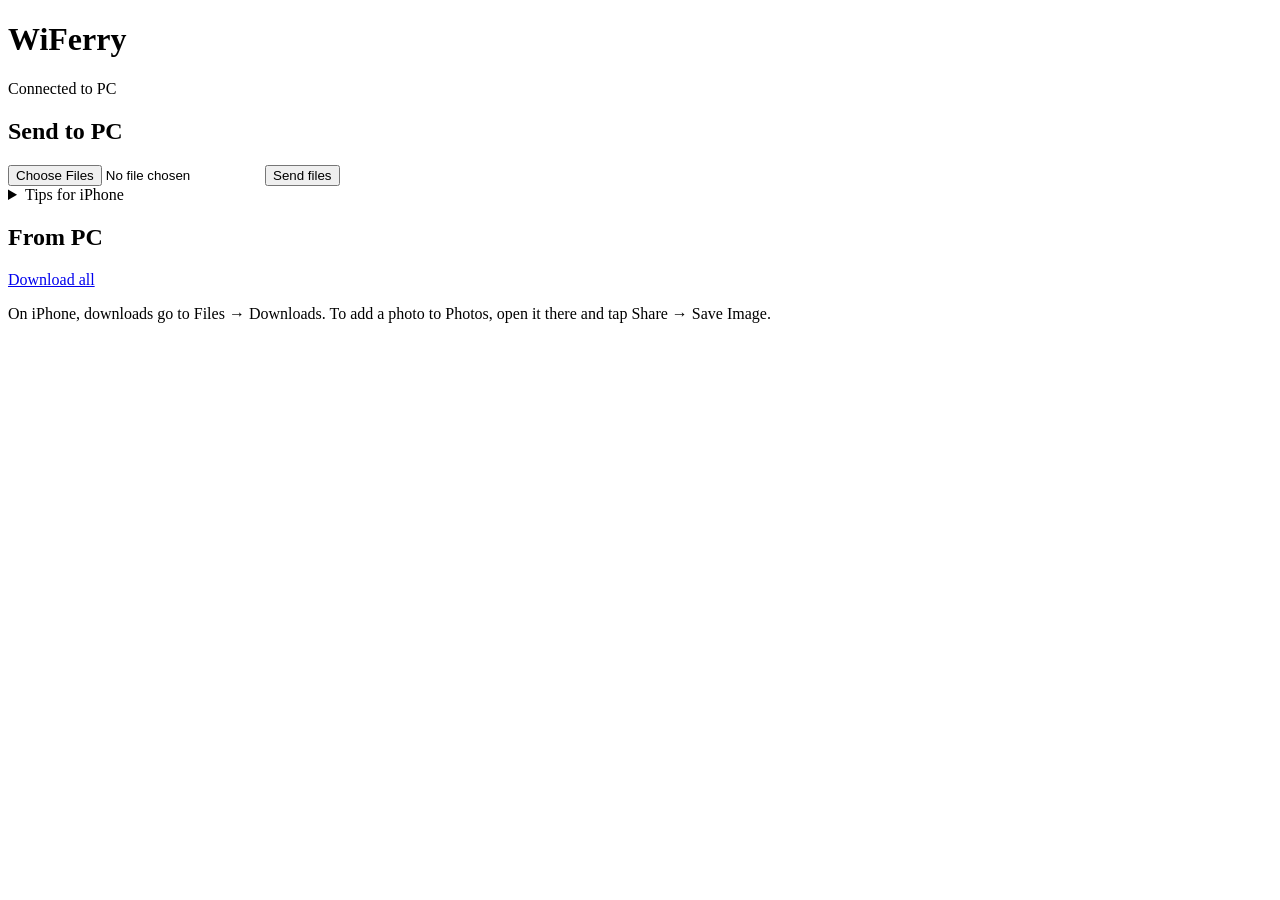
==== web/client.html @ 5195c9d5 "feat: HTTP server and embedded web UI Co-Authored-By: Claude Opus 5.5 <noreply@anthropic.com>" ====
<!doctype html>
<html lang="en">
<head>
  <meta charset="utf-8">
  <meta name="viewport" content="width=device-width, initial-scale=1, viewport-fit=cover">
  <title>WiFerry</title>
  <link rel="stylesheet" href="/static/app.css">
</head>
<body>
<main>
  <header><h1>WiFerry</h1><span>Connected to PC</span></header>

  <div class="grid">
    <section class="card">
      <h2>Send to PC</h2>
      <input id="pick" type="file" multiple>
      <button class="primary" id="send">Send files</button>
      <div id="busy" class="warn" hidden>Keep this screen open until sending finishes.</div>
      <div id="queue" class="queue"></div>
      <details>
        <summary>Tips for iPhone</summary>
        <ul>
          <li><b>Photo Library</b> may convert HEIC photos to JPEG. Use <b>Choose File</b> (Files app) to keep originals.</li>
          <li>If "Optimize iPhone Storage" is on, some photos live in iCloud only and can't be sent offline.</li>
          <li>Don't lock the screen or switch apps while sending.</li>
        </ul>
      </details>
    </section>

    <section class="card">
      <div class="row spread">
        <h2>From PC</h2>
        <a class="btn small" href="/api/zip/shared" download>Download all</a>
      </div>
      <ul id="shared" class="files"></ul>
      <p class="muted">On iPhone, downloads go to Files → Downloads. To add a photo to Photos, open it there and tap Share → Save Image.</p>
    </section>
  </div>
</main>
<script src="/static/common.js"></script>
<script src="/static/client.js"></script>
</body>
</html>
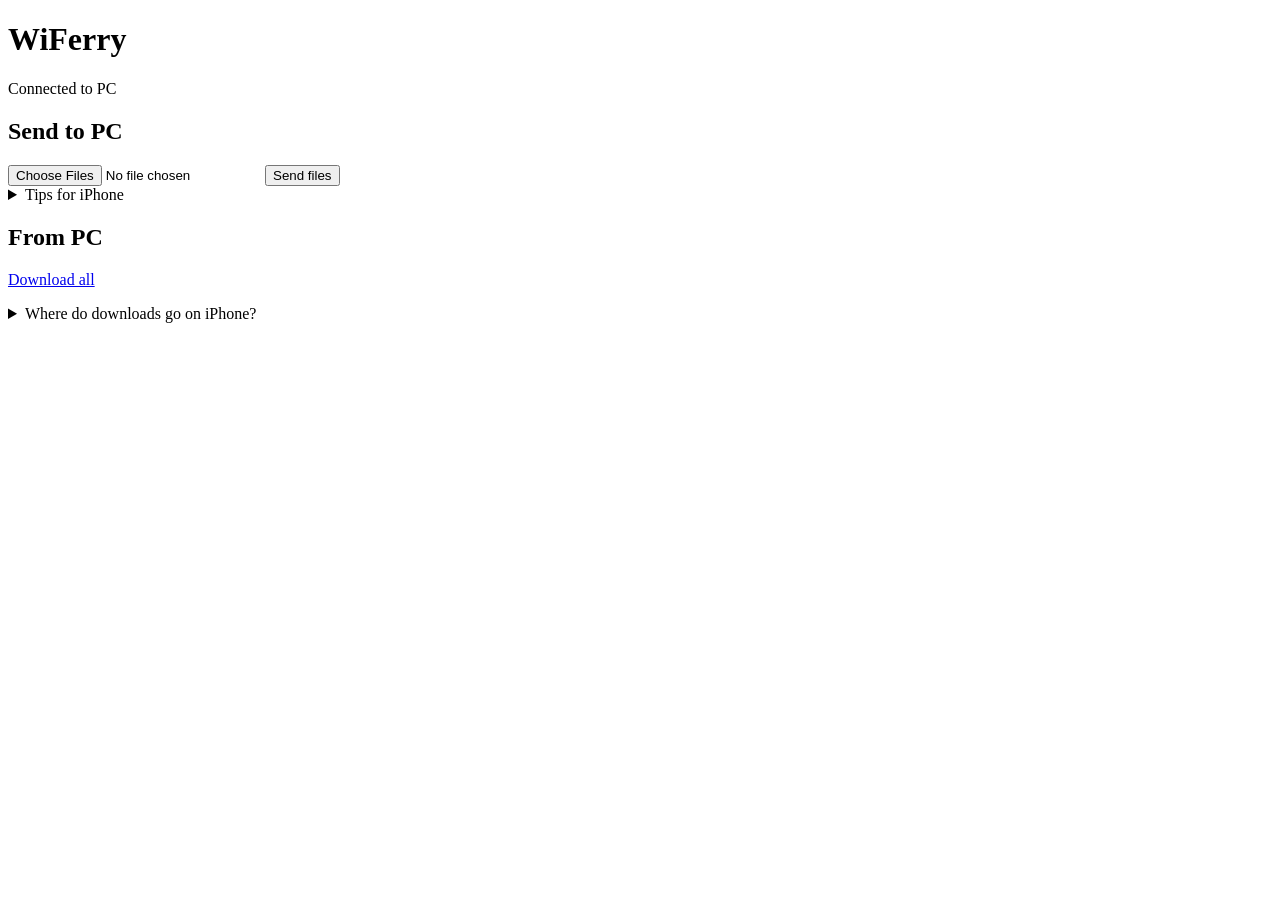
==== commit f56a99aa: "feat: date-stamped zip downloads and clearer iPhone download tips Unzipping a dated zip in iOS Files" ====
--- a/web/client.html
+++ b/web/client.html
@@ -20,7 +20,7 @@
       <details>
         <summary>Tips for iPhone</summary>
         <ul>
-          <li><b>Photo Library</b> may convert HEIC photos to JPEG. Use <b>Choose File</b> (Files app) to keep originals.</li>
+          <li><b>Photo Library</b> may convert HEIC photos to JPEG. To keep originals, save them to Files first (Share → Save to Files), then use <b>Choose File</b>.</li>
           <li>If "Optimize iPhone Storage" is on, some photos live in iCloud only and can't be sent offline.</li>
           <li>Don't lock the screen or switch apps while sending.</li>
         </ul>
@@ -33,7 +33,16 @@
         <a class="btn small" href="/api/zip/shared" download>Download all</a>
       </div>
       <ul id="shared" class="files"></ul>
-      <p class="muted">On iPhone, downloads go to Files → Downloads. To add a photo to Photos, open it there and tap Share → Save Image.</p>
+      <details>
+        <summary>Where do downloads go on iPhone?</summary>
+        <ul>
+          <li><b>Find them:</b> in Safari tap <b>AA</b> → <b>Downloads</b>, or open Files → Downloads.</li>
+          <li><b>Keep them on the phone, not iCloud:</b> Settings → Apps → Safari → Downloads → <b>On My iPhone</b> (one time).</li>
+          <li><b>Download all</b> saves a dated zip, e.g. <i>WiFerry-2026-11-17_15-42.zip</i>. Tap it once in Files and it becomes a folder with all the files.</li>
+          <li>Ignore the "Open in…" screen after downloading. The file is already saved.</li>
+          <li>To add a photo to Photos: open it in Files → Share → Save Image.</li>
+        </ul>
+      </details>
     </section>
   </div>
 </main>
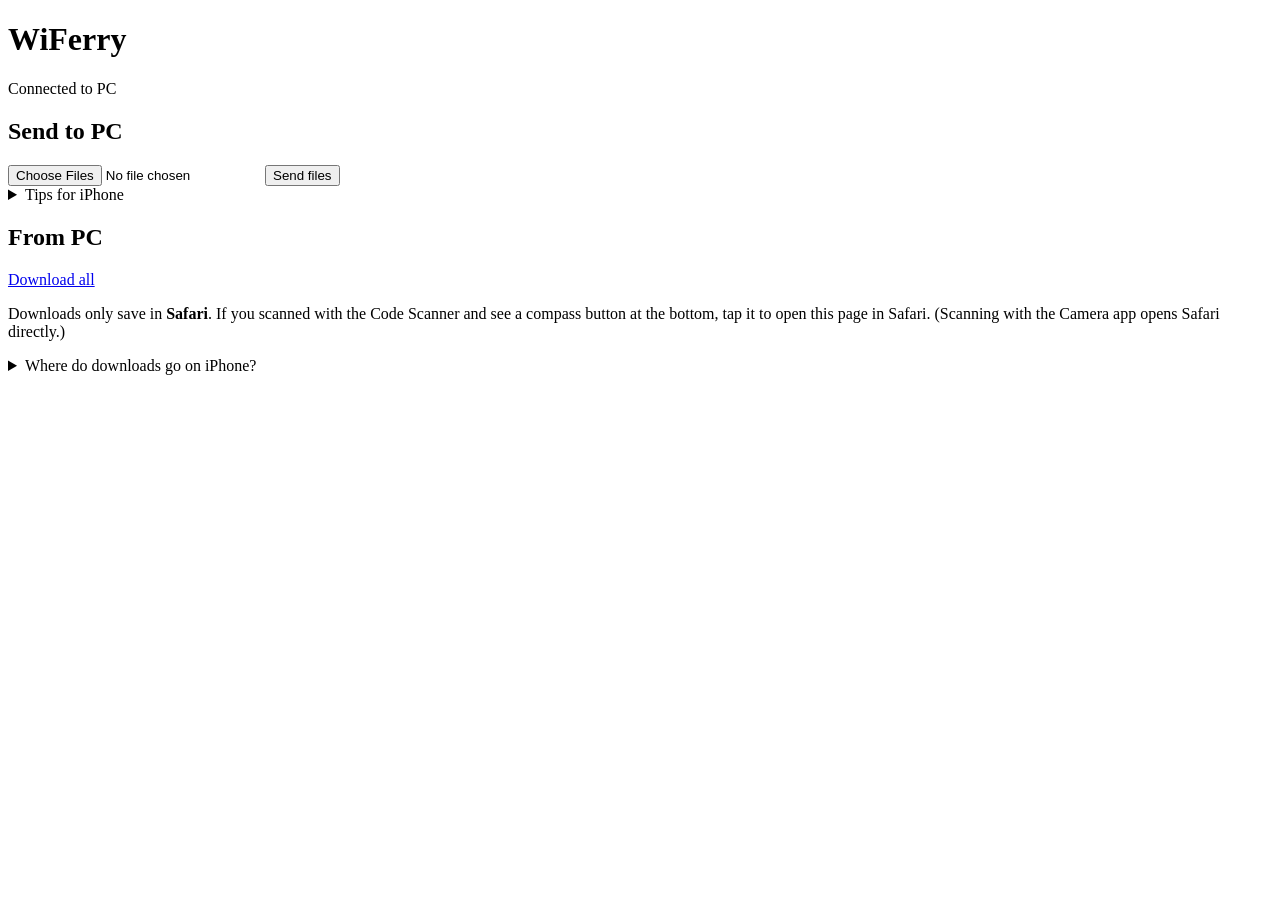
==== commit 5ef13b94: "fix: keep token in URL so in-app QR viewers can hand off to Safari The Code Scanner opens an in-app " ====
--- a/web/client.html
+++ b/web/client.html
@@ -33,13 +33,14 @@
         <a class="btn small" href="/api/zip/shared" download>Download all</a>
       </div>
       <ul id="shared" class="files"></ul>
+      <p class="warn">Downloads only save in <b>Safari</b>. If you scanned with the Code Scanner and see a compass button at the bottom, tap it to open this page in Safari. (Scanning with the Camera app opens Safari directly.)</p>
       <details>
         <summary>Where do downloads go on iPhone?</summary>
         <ul>
           <li><b>Find them:</b> in Safari tap <b>AA</b> → <b>Downloads</b>, or open Files → Downloads.</li>
           <li><b>Keep them on the phone, not iCloud:</b> Settings → Apps → Safari → Downloads → <b>On My iPhone</b> (one time).</li>
           <li><b>Download all</b> saves a dated zip, e.g. <i>WiFerry-2026-11-17_15-42.zip</i>. Tap it once in Files and it becomes a folder with all the files.</li>
-          <li>Ignore the "Open in…" screen after downloading. The file is already saved.</li>
+          <li>If Safari asks, tap <b>Download</b> (not View).</li>
           <li>To add a photo to Photos: open it in Files → Share → Save Image.</li>
         </ul>
       </details>
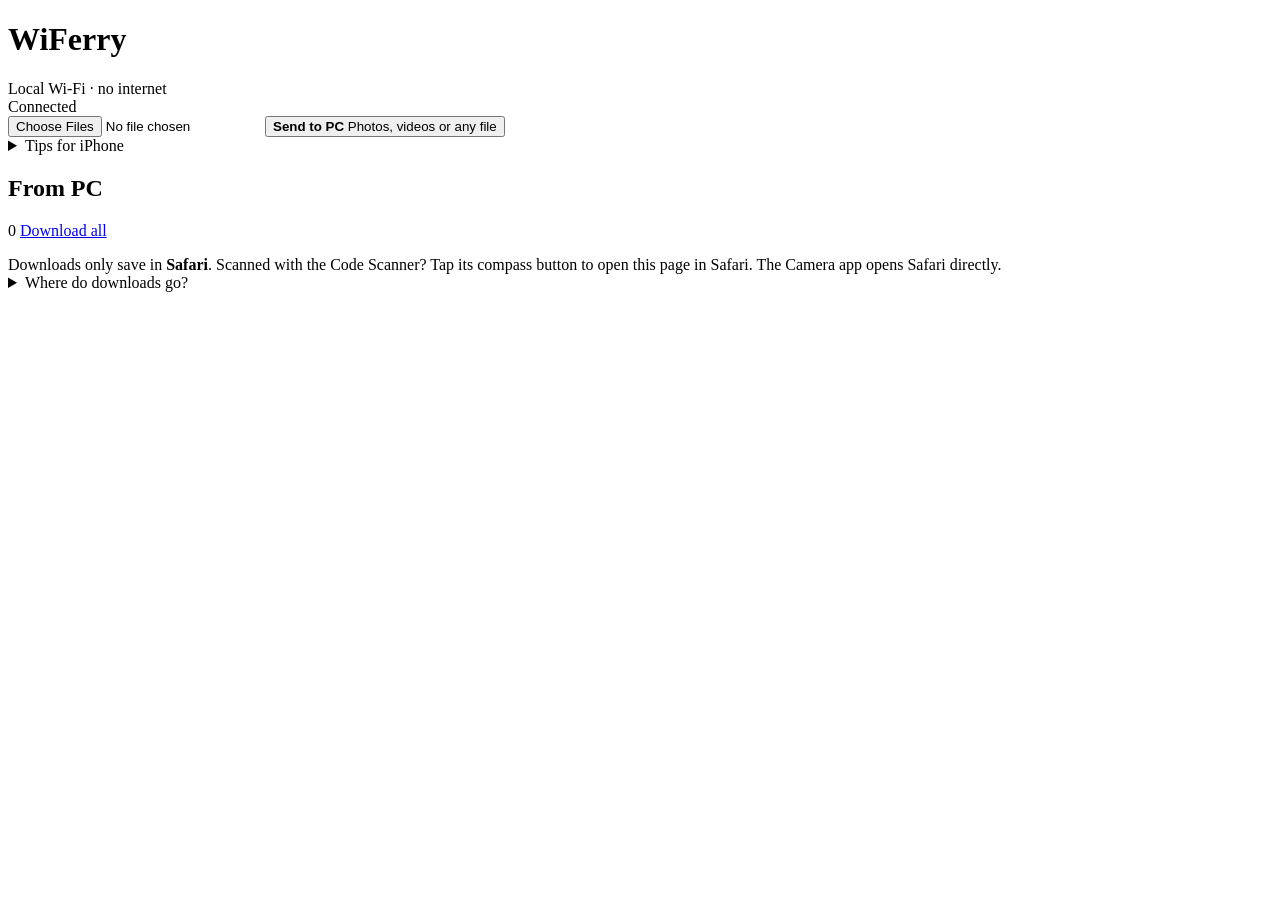
==== commit 31894c00: "feat: modern minimalist UI with light animations App-style header with connection pill, large send/d" ====
--- a/web/client.html
+++ b/web/client.html
@@ -3,19 +3,32 @@
 <head>
   <meta charset="utf-8">
   <meta name="viewport" content="width=device-width, initial-scale=1, viewport-fit=cover">
+  <meta name="theme-color" content="#f5f6f8" media="(prefers-color-scheme: light)">
+  <meta name="theme-color" content="#0c0f13" media="(prefers-color-scheme: dark)">
+  <meta name="apple-mobile-web-app-title" content="WiFerry">
   <title>WiFerry</title>
   <link rel="stylesheet" href="/static/app.css">
 </head>
 <body>
 <main>
-  <header><h1>WiFerry</h1><span>Connected to PC</span></header>
+  <header class="top">
+    <div class="logo"><i data-icon="logo"></i></div>
+    <div class="brand">
+      <h1>WiFerry</h1>
+      <div class="sub">Local Wi-Fi · no internet</div>
+    </div>
+    <div id="conn" class="pill"><span class="dot"></span><span id="conn-text">Connected</span></div>
+  </header>
 
-  <div class="grid">
+  <div class="stack">
     <section class="card">
-      <h2>Send to PC</h2>
       <input id="pick" type="file" multiple>
-      <button class="primary" id="send">Send files</button>
-      <div id="busy" class="warn" hidden>Keep this screen open until sending finishes.</div>
+      <button class="drop" id="send" type="button">
+        <span class="orb"><i data-icon="up"></i></span>
+        <strong>Send to PC</strong>
+        <span>Photos, videos or any file</span>
+      </button>
+      <div id="busy" class="note warn" hidden><i data-icon="info"></i><span>Keep this screen open until sending finishes.</span></div>
       <div id="queue" class="queue"></div>
       <details>
         <summary>Tips for iPhone</summary>
@@ -28,18 +41,20 @@
     </section>
 
     <section class="card">
-      <div class="row spread">
+      <div class="card-head">
         <h2>From PC</h2>
-        <a class="btn small" href="/api/zip/shared" download>Download all</a>
+        <span id="count" class="count">0</span>
+        <span class="spacer"></span>
+        <a id="all" class="btn disabled" href="/api/zip/shared" download><i data-icon="down"></i>Download all</a>
       </div>
       <ul id="shared" class="files"></ul>
-      <p class="warn">Downloads only save in <b>Safari</b>. If you scanned with the Code Scanner and see a compass button at the bottom, tap it to open this page in Safari. (Scanning with the Camera app opens Safari directly.)</p>
+      <div class="note"><i data-icon="compass"></i><span>Downloads only save in <b>Safari</b>. Scanned with the Code Scanner? Tap its compass button to open this page in Safari. The Camera app opens Safari directly.</span></div>
       <details>
-        <summary>Where do downloads go on iPhone?</summary>
+        <summary>Where do downloads go?</summary>
         <ul>
           <li><b>Find them:</b> in Safari tap <b>AA</b> → <b>Downloads</b>, or open Files → Downloads.</li>
           <li><b>Keep them on the phone, not iCloud:</b> Settings → Apps → Safari → Downloads → <b>On My iPhone</b> (one time).</li>
-          <li><b>Download all</b> saves a dated zip, e.g. <i>WiFerry-2026-11-17_15-42.zip</i>. Tap it once in Files and it becomes a folder with all the files.</li>
+          <li><b>Download all</b> saves a dated zip. Tap it once in Files and it becomes a folder.</li>
           <li>If Safari asks, tap <b>Download</b> (not View).</li>
           <li>To add a photo to Photos: open it in Files → Share → Save Image.</li>
         </ul>
